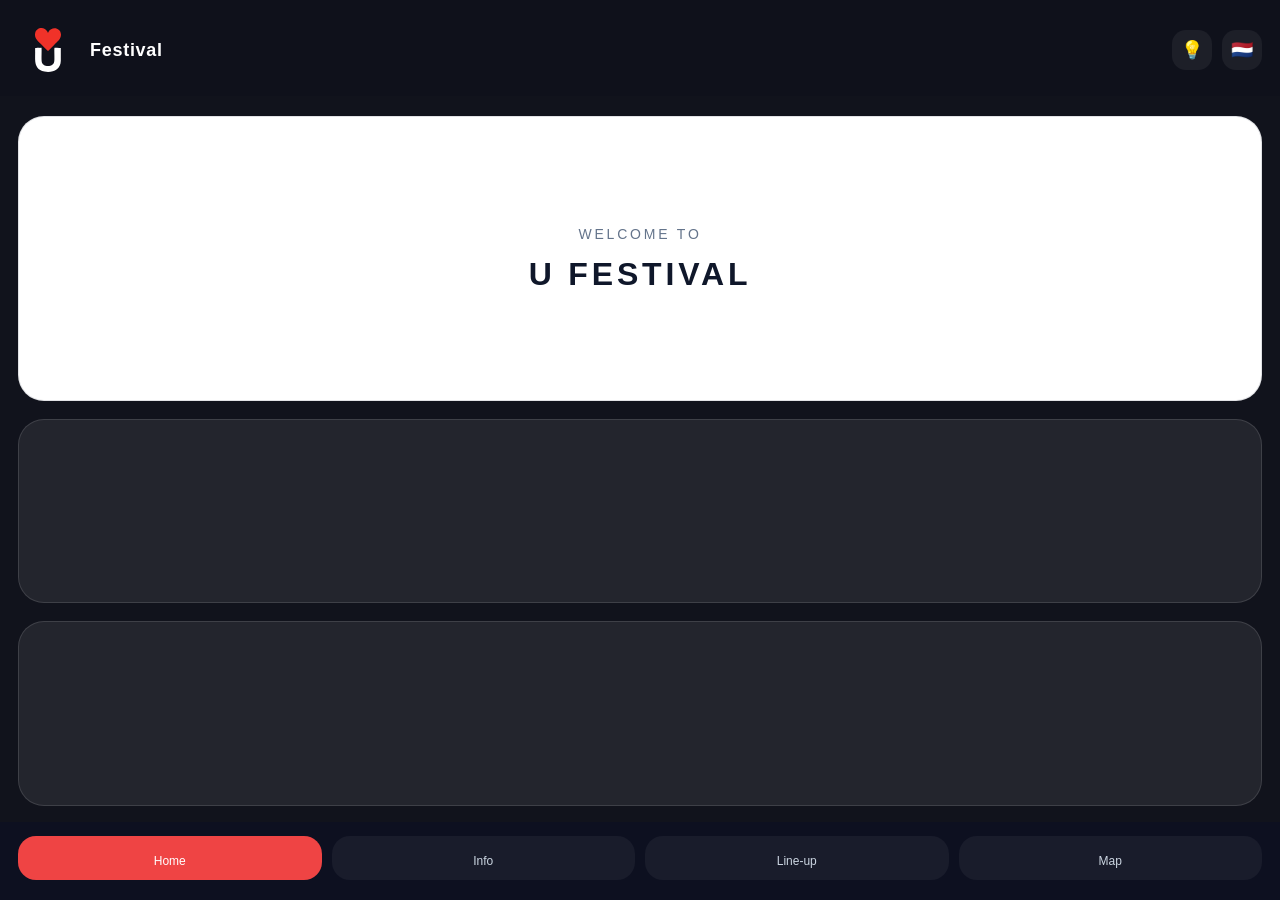
==== index.html @ f34b362a "changed names" ====
<!DOCTYPE html>
<html lang="nl">
<head>
    <meta charset="UTF-8">
    <meta name="viewport" content="width=device-width, initial-scale=1.0, viewport-fit=cover">
    <title>U Festival</title>
    <link rel="stylesheet" href="style.css">
</head>
<body>
    <div class="app-screen"> 
        <header class="app-header"> 
            <div class="header-left">
                <img class="brand-logo" src="logo_white.svg" alt="U Festival logo">
                <span class="title-text"> Festival</span>
            </div>
            <div class="header-right">
                <button class="icon-button" aria-label="Tips">💡</button>
                <button class="icon-button" aria-label="Taal">🇳🇱</button>
            </div>
        </header>

        <main class="wireframe-body">
            <section class="wireframe-card hero-card">
                <span class="hero-label">WELCOME TO</span>
                <h1>U FESTIVAL</h1>
            </section>
            <section class="wireframe-card empty-card"></section>
            <section class="wireframe-card empty-card"></section>
        </main>

        <nav class="bottom-nav" aria-label="Navigatie">
            <button class="nav-item active">
                <span class="nav-icon"></span>
                <span>Home</span>
            </button>
            <button class="nav-item">
                <span class="nav-icon"></span>
                <span>Info</span>
            </button>
            <button class="nav-item">
                <span class="nav-icon"></span>
                <span>Line-up</span>
            </button>
            <button class="nav-item">
                <span class="nav-icon"></span>
                <span>Map</span>
            </button>
        </nav>
    </div> 
</body>
</html>
---- style.css ----
* {
    box-sizing: border-box;
    margin: 0;
    padding: 0;
}

:root {
    font-family: 'Segoe UI', Arial, Helvetica, sans-serif;
    color: #fff;
    background: #0b1120;
}

html,
body {
    height: 100%;
}

body {
    min-height: 100vh;
    background: radial-gradient(circle at top, rgba(255, 255, 255, 0.08), transparent 35%), linear-gradient(180deg, #111827 0%, #0f172a 50%, #020617 100%);
}

body,
button,
a {
    font-family: inherit;
}

button,
a {
    outline: none;
    border: none;
}

a {
    text-decoration: none;
}

.app-screen {
    min-height: 100vh;
    width: 100%;
    display: flex;
    flex-direction: column;
    background: #11131c;
}

.app-header {
    display: flex;
    justify-content: space-between;
    align-items: center;
    padding: 20px 18px 16px;
    background: #0f111b;
}

.header-left {
    display: flex;
    align-items: center;
    gap: 12px;
}

.brand-logo {
    width: 60px;
    height: 60px;
    border-radius: 14px;
    padding: 8px;
    object-fit: contain;
}

.title-text {
    color: #ffffff;
    font-size: 18px;
    font-weight: 700;
    letter-spacing: 0.04em;
}

.header-right {
    display: flex;
    align-items: center;
    gap: 10px;
}

.icon-button {
    width: 40px;
    height: 40px;
    border-radius: 14px;
    background: rgba(255, 255, 255, 0.06);
    color: #f8fafc;
    display: inline-flex;
    align-items: center;
    justify-content: center;
    font-size: 18px;
    cursor: pointer;
}

.wireframe-body {
    flex: 1;
    padding: 20px 18px 16px;
    display: grid;
    gap: 18px;
}

.wireframe-card {
    border-radius: 26px;
    background: rgba(255, 255, 255, 0.08);
    border: 1px solid rgba(255, 255, 255, 0.08);
    min-height: 100px;
}

.hero-card {
    min-height: 240px;
    background: #ffffff;
    border: 1px solid rgba(15, 23, 42, 0.12);
    display: flex;
    flex-direction: column;
    justify-content: center;
    align-items: center;
    gap: 10px;
    padding: 28px 20px;
    text-align: center;
}

.hero-label {
    display: block;
    font-size: 14px;
    color: #64748b;
    letter-spacing: 0.2em;
    text-transform: uppercase;
}

.hero-card h1 {
    font-size: 32px;
    line-height: 1.05;
    letter-spacing: 0.12em;
    color: #0f172a;
    margin-top: 6px;
}

.empty-card {
    min-height: 140px;
    background: rgba(255, 255, 255, 0.08);
    border: 1px solid rgba(255, 255, 255, 0.12);
}

.bottom-nav {
    margin-top: auto;
    display: grid;
    grid-template-columns: repeat(4, minmax(0, 1fr));
    gap: 10px;
    padding: 14px 18px 20px;
    background: #0d1020;
}

.nav-item {
    display: flex;
    flex-direction: column;
    align-items: center;
    justify-content: center;
    gap: 6px;
    padding: 12px 0;
    border-radius: 18px;
    background: rgba(255, 255, 255, 0.05);
    color: #cbd5e1;
    font-size: 12px;
    cursor: pointer;
    transition: background 0.2s ease;
}

.nav-item.active {
    background: #ef4444;
    color: #ffffff;
}

.nav-icon {
    font-size: 18px;
}

@media (max-width: 420px) {
    .hero-card {
        padding: 24px 16px;
    }

    .hero-card h1 {
        font-size: 28px;
    }

    .wireframe-body {
        padding: 18px 16px 14px;
        gap: 14px;
    }

    .bottom-nav {
        padding: 12px 16px 18px;
        gap: 8px;
    }
}
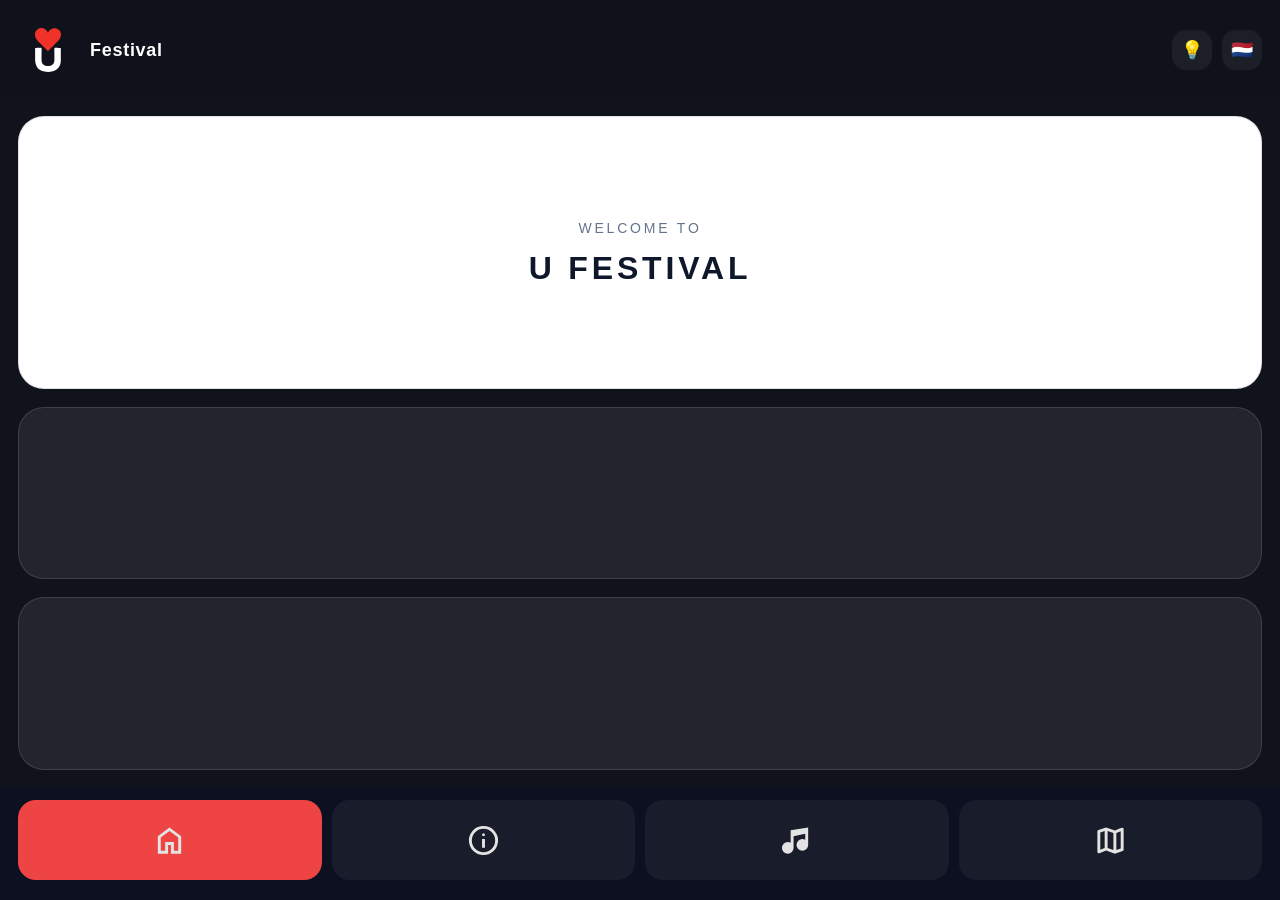
==== commit ff8dda72: "svg logo added in nav bar" ====
--- a/index.html
+++ b/index.html
@@ -1,14 +1,16 @@
 <!DOCTYPE html>
 <html lang="nl">
+
 <head>
     <meta charset="UTF-8">
     <meta name="viewport" content="width=device-width, initial-scale=1.0, viewport-fit=cover">
     <title>U Festival</title>
     <link rel="stylesheet" href="style.css">
 </head>
+
 <body>
-    <div class="app-screen"> 
-        <header class="app-header"> 
+    <div class="app-screen">
+        <header class="app-header">
             <div class="header-left">
                 <img class="brand-logo" src="logo_white.svg" alt="U Festival logo">
                 <span class="title-text"> Festival</span>
@@ -30,22 +32,19 @@
 
         <nav class="bottom-nav" aria-label="Navigatie">
             <button class="nav-item active">
-                <span class="nav-icon"></span>
-                <span>Home</span>
+                <img class="nav-logo" src="home_logo.svg" alt="Line-up">
             </button>
             <button class="nav-item">
-                <span class="nav-icon"></span>
-                <span>Info</span>
+                <img class="nav-logo" src="info_logo.svg" alt="Line-up">
             </button>
             <button class="nav-item">
-                <span class="nav-icon"></span>
-                <span>Line-up</span>
+                <img class="nav-logo" src="music_logo.svg" alt="Line-up">
             </button>
             <button class="nav-item">
-                <span class="nav-icon"></span>
-                <span>Map</span>
+                <img class="nav-logo" src="map_logo.svg" alt="Line-up">
             </button>
         </nav>
-    </div> 
+    </div>
 </body>
+
 </html>
--- a/style.css
+++ b/style.css
@@ -168,6 +168,7 @@
 .nav-item.active {
     background: #ef4444;
     color: #ffffff;
+    height: 80px;
 }
 
 .nav-icon {
@@ -192,4 +193,10 @@
         padding: 12px 16px 18px;
         gap: 8px;
     }
+}
+
+img, .nav-logo {
+    width: 35px;
+    height: 35px;
+    object-fit: contain;
 }
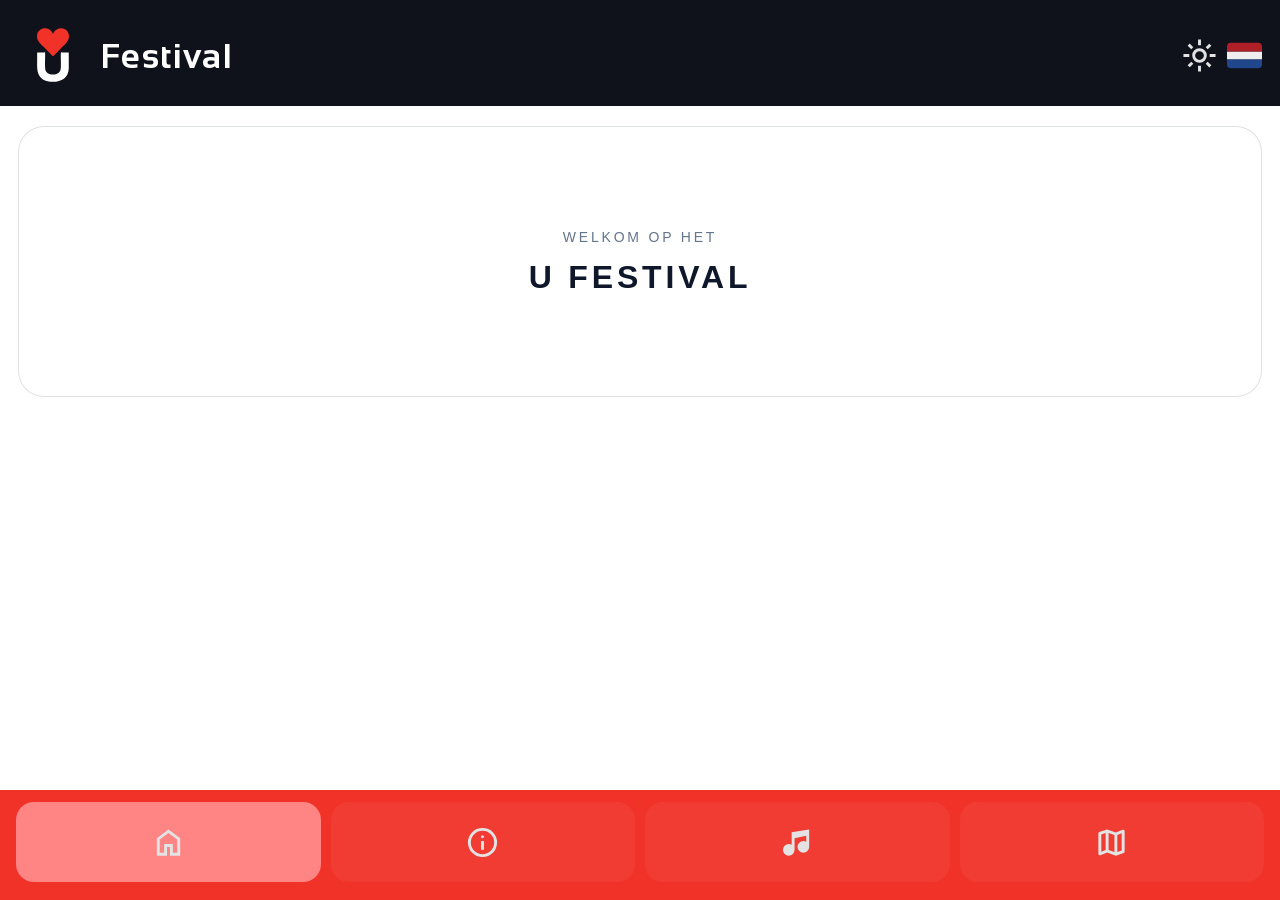
==== commit aa14b3e4: "svg logos aangepast en toegevoegd" ====
--- a/index.html
+++ b/index.html
@@ -6,24 +6,30 @@
     <meta name="viewport" content="width=device-width, initial-scale=1.0, viewport-fit=cover">
     <title>U Festival</title>
     <link rel="stylesheet" href="style.css">
+    <link rel="preconnect" href="https://fonts.googleapis.com">
+    <link rel="preconnect" href="https://fonts.gstatic.com" crossorigin>
+    <link
+        href="https://fonts.googleapis.com/css2?family=Sansation:ital,wght@0,300;0,400;0,700;1,300;1,400;1,700&display=swap"
+        rel="stylesheet">
+
 </head>
 
 <body>
     <div class="app-screen">
         <header class="app-header">
             <div class="header-left">
-                <img class="brand-logo" src="logo_white.svg" alt="U Festival logo">
-                <span class="title-text"> Festival</span>
+                <img class="brand-logo" src="svg_files/logo_white.svg" alt="U Festival logo">
+                <span class="title-text">Festival</span>
             </div>
             <div class="header-right">
-                <button class="icon-button" aria-label="Tips">💡</button>
-                <button class="icon-button" aria-label="Taal">🇳🇱</button>
+                <img class="nav-logo" src="svg_files/light_mode.svg" alt="Line-up">
+                <img class="flag-logo" src="svg_files/nederland_flag.svg" alt="taal">
             </div>
         </header>
 
         <main class="wireframe-body">
             <section class="wireframe-card hero-card">
-                <span class="hero-label">WELCOME TO</span>
+                <span class="hero-label">WELKOM OP HET</span>
                 <h1>U FESTIVAL</h1>
             </section>
             <section class="wireframe-card empty-card"></section>
@@ -32,16 +38,16 @@
 
         <nav class="bottom-nav" aria-label="Navigatie">
             <button class="nav-item active">
-                <img class="nav-logo" src="home_logo.svg" alt="Line-up">
+                <img class="nav-logo" src="svg_files/home_logo.svg" alt="Line-up">
             </button>
             <button class="nav-item">
-                <img class="nav-logo" src="info_logo.svg" alt="Line-up">
+                <img class="nav-logo" src="svg_files/info_logo.svg" alt="Line-up">
             </button>
             <button class="nav-item">
-                <img class="nav-logo" src="music_logo.svg" alt="Line-up">
+                <img class="nav-logo" src="svg_files/music_logo.svg" alt="Line-up">
             </button>
             <button class="nav-item">
-                <img class="nav-logo" src="map_logo.svg" alt="Line-up">
+                <img class="nav-logo" src="svg_files/map_logo.svg" alt="Line-up">
             </button>
         </nav>
     </div>
--- a/style.css
+++ b/style.css
@@ -41,7 +41,7 @@
     width: 100%;
     display: flex;
     flex-direction: column;
-    background: #11131c;
+    background: #ffffff;
 }
 
 .app-header {
@@ -59,16 +59,17 @@
 }
 
 .brand-logo {
-    width: 60px;
-    height: 60px;
+    width: 70px;
+    height: 70px;
     border-radius: 14px;
     padding: 8px;
     object-fit: contain;
 }
 
 .title-text {
+    font-family: "Sansation", sans-serif;
     color: #ffffff;
-    font-size: 18px;
+    font-size: 35px;
     font-weight: 700;
     letter-spacing: 0.04em;
 }
@@ -146,8 +147,8 @@
     display: grid;
     grid-template-columns: repeat(4, minmax(0, 1fr));
     gap: 10px;
-    padding: 14px 18px 20px;
-    background: #0d1020;
+    padding: 12px 16px 18px;
+    background: #f03228;
 }
 
 .nav-item {
@@ -166,7 +167,7 @@
 }
 
 .nav-item.active {
-    background: #ef4444;
+    background: #ff8484;
     color: #ffffff;
     height: 80px;
 }
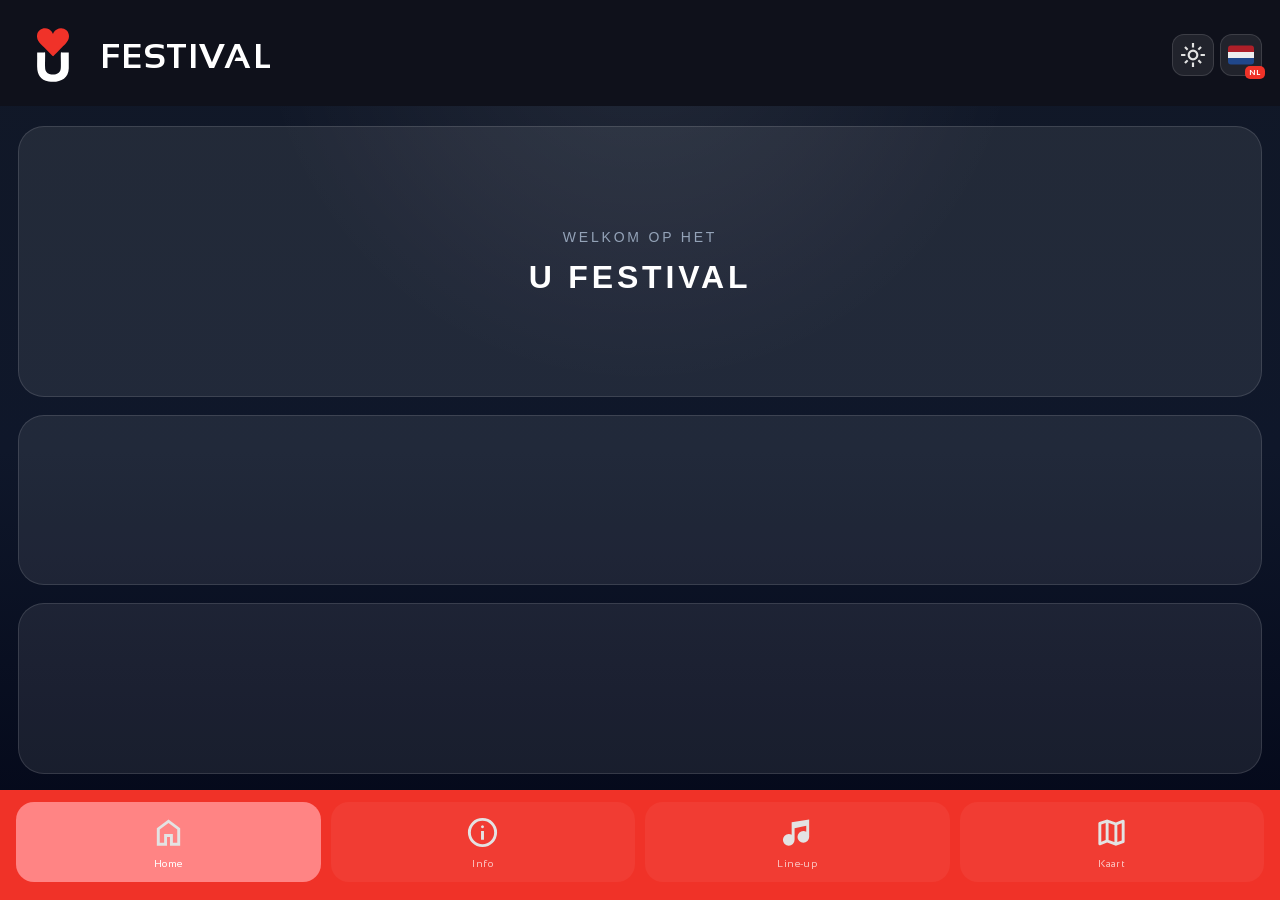
==== commit 27e73089: "cache worker en mobile layout" ====
--- a/index.html
+++ b/index.html
@@ -1,35 +1,51 @@
 <!DOCTYPE html>
-<html lang="nl">
-
+<html lang="nl" data-theme="dark" data-lang="nl">
 <head>
     <meta charset="UTF-8">
     <meta name="viewport" content="width=device-width, initial-scale=1.0, viewport-fit=cover">
     <title>U Festival</title>
     <link rel="stylesheet" href="style.css">
+    <link rel="manifest" href="manifest.json">
+    <meta name="theme-color" content="#f03228">
+    <meta name="mobile-web-app-capable" content="yes">
+    <meta name="apple-mobile-web-app-capable" content="yes">
+    <meta name="apple-mobile-web-app-status-bar-style" content="black-translucent">
+    <meta name="apple-mobile-web-app-title" content="U Festival">
+    <link rel="apple-touch-icon" href="icons/icon-192.png">
     <link rel="preconnect" href="https://fonts.googleapis.com">
     <link rel="preconnect" href="https://fonts.gstatic.com" crossorigin>
-    <link
-        href="https://fonts.googleapis.com/css2?family=Sansation:ital,wght@0,300;0,400;0,700;1,300;1,400;1,700&display=swap"
-        rel="stylesheet">
-
+    <link href="https://fonts.googleapis.com/css2?family=Sansation:ital,wght@0,300;0,400;0,700;1,300;1,400;1,700&display=swap" rel="stylesheet">
+    <!-- Prevent flash of wrong theme/lang -->
+    <script>
+        (function () {
+            var t = localStorage.getItem('ufestival-theme') || 'dark';
+            var l = localStorage.getItem('ufestival-lang') || 'nl';
+            document.documentElement.dataset.theme = t;
+            document.documentElement.dataset.lang = l;
+            document.documentElement.lang = l === 'nl' ? 'nl' : 'en';
+        })();
+    </script>
 </head>
-
 <body>
     <div class="app-screen">
         <header class="app-header">
             <div class="header-left">
                 <img class="brand-logo" src="svg_files/logo_white.svg" alt="U Festival logo">
-                <span class="title-text">Festival</span>
+                <span class="title-text">FESTIVAL</span>
             </div>
             <div class="header-right">
-                <img class="nav-logo" src="svg_files/light_mode.svg" alt="Line-up">
-                <img class="flag-logo" src="svg_files/nederland_flag.svg" alt="taal">
+                <button class="icon-btn theme-btn" id="theme-toggle" aria-label="Schakel lichte modus">
+                    <img src="svg_files/light_mode.svg" alt="Toggle theme">
+                </button>
+                <button class="icon-btn lang-btn" id="lang-toggle" data-label="NL" aria-label="Switch to English">
+                    <img class="flag-logo" id="flag-icon" src="svg_files/nederland_flag.svg" alt="NL">
+                </button>
             </div>
         </header>
 
         <main class="wireframe-body">
             <section class="wireframe-card hero-card">
-                <span class="hero-label">WELKOM OP HET</span>
+                <span class="hero-label" data-i18n="home.welcome">WELKOM OP HET</span>
                 <h1>U FESTIVAL</h1>
             </section>
             <section class="wireframe-card empty-card"></section>
@@ -37,20 +53,24 @@
         </main>
 
         <nav class="bottom-nav" aria-label="Navigatie">
-            <button class="nav-item active">
-                <img class="nav-logo" src="svg_files/home_logo.svg" alt="Line-up">
-            </button>
-            <button class="nav-item">
-                <img class="nav-logo" src="svg_files/info_logo.svg" alt="Line-up">
-            </button>
-            <button class="nav-item">
+            <a href="index.html" class="nav-item active">
+                <img class="nav-logo" src="svg_files/home_logo.svg" alt="Home">
+                <span class="nav-label" data-i18n="nav.home">Home</span>
+            </a>
+            <a href="info.html" class="nav-item">
+                <img class="nav-logo" src="svg_files/info_logo.svg" alt="Info">
+                <span class="nav-label" data-i18n="nav.info">Info</span>
+            </a>
+            <a href="schedule.html" class="nav-item">
                 <img class="nav-logo" src="svg_files/music_logo.svg" alt="Line-up">
-            </button>
-            <button class="nav-item">
-                <img class="nav-logo" src="svg_files/map_logo.svg" alt="Line-up">
-            </button>
+                <span class="nav-label" data-i18n="nav.lineup">Line-up</span>
+            </a>
+            <a href="map.html" class="nav-item">
+                <img class="nav-logo" src="svg_files/map_logo.svg" alt="Kaart">
+                <span class="nav-label" data-i18n="nav.map">Kaart</span>
+            </a>
         </nav>
     </div>
+    <script src="app.js"></script>
 </body>
-
 </html>
--- a/style.css
+++ b/style.css
@@ -4,10 +4,56 @@
     padding: 0;
 }
 
+/* ── Theme tokens ─────────────────────────────────────── */
 :root {
     font-family: 'Segoe UI', Arial, Helvetica, sans-serif;
-    color: #fff;
-    background: #0b1120;
+
+    /* Dark (default) */
+    --body-bg: radial-gradient(circle at top, rgba(255,255,255,0.08), transparent 35%),
+               linear-gradient(180deg, #111827 0%, #0f172a 50%, #020617 100%);
+    --header-bg:        #0f111b;
+    --title-color:      #ffffff;
+    --card-bg:          rgba(255, 255, 255, 0.06);
+    --card-border:      rgba(255, 255, 255, 0.10);
+    --hero-bg:          rgba(255, 255, 255, 0.08);
+    --hero-border:      rgba(255, 255, 255, 0.12);
+    --hero-title:       #ffffff;
+    --hero-label:       #94a3b8;
+    --text-primary:     #f1f5f9;
+    --text-secondary:   #cbd5e1;
+    --text-muted:       #64748b;
+    --text-subtle:      #94a3b8;
+    --divider:          rgba(255, 255, 255, 0.08);
+    --artist-bg:        rgba(255, 255, 255, 0.05);
+    --artist-border:    rgba(255, 255, 255, 0.07);
+    --day-btn-bg:       rgba(255, 255, 255, 0.06);
+    --day-btn-border:   rgba(255, 255, 255, 0.08);
+    --day-btn-color:    #94a3b8;
+    --icon-filter:      invert(1);
+}
+
+html[data-theme="light"] {
+    --body-bg: radial-gradient(circle at top, rgba(240,50,40,0.06), transparent 40%),
+               linear-gradient(180deg, #f8fafc 0%, #f1f5f9 60%, #e2e8f0 100%);
+    --header-bg:        #0f111b;
+    --title-color:      #ffffff;
+    --card-bg:          #ffffff;
+    --card-border:      rgba(15, 23, 42, 0.10);
+    --hero-bg:          #ffffff;
+    --hero-border:      rgba(15, 23, 42, 0.12);
+    --hero-title:       #0f172a;
+    --hero-label:       #64748b;
+    --text-primary:     #0f172a;
+    --text-secondary:   #334155;
+    --text-muted:       #64748b;
+    --text-subtle:      #94a3b8;
+    --divider:          rgba(15, 23, 42, 0.08);
+    --artist-bg:        #f8fafc;
+    --artist-border:    rgba(15, 23, 42, 0.08);
+    --day-btn-bg:       #f1f5f9;
+    --day-btn-border:   rgba(15, 23, 42, 0.10);
+    --day-btn-color:    #475569;
+    --icon-filter:      invert(1);
 }
 
 html,
@@ -17,7 +63,11 @@
 
 body {
     min-height: 100vh;
-    background: radial-gradient(circle at top, rgba(255, 255, 255, 0.08), transparent 35%), linear-gradient(180deg, #111827 0%, #0f172a 50%, #020617 100%);
+    background: var(--body-bg);
+    color: var(--text-primary);
+    transition: background 0.35s ease, color 0.25s ease;
+    opacity: 1;
+    transition: opacity 0.22s ease, background 0.35s ease, color 0.25s ease;
 }
 
 body,
@@ -36,12 +86,13 @@
     text-decoration: none;
 }
 
+/* ── App shell ────────────────────────────────────────── */
 .app-screen {
     min-height: 100vh;
     width: 100%;
     display: flex;
     flex-direction: column;
-    background: #ffffff;
+    background: transparent;
 }
 
 .app-header {
@@ -49,7 +100,8 @@
     justify-content: space-between;
     align-items: center;
     padding: 20px 18px 16px;
-    background: #0f111b;
+    background: var(--header-bg);
+    transition: background 0.35s ease;
 }
 
 .header-left {
@@ -68,7 +120,7 @@
 
 .title-text {
     font-family: "Sansation", sans-serif;
-    color: #ffffff;
+    color: var(--title-color);
     font-size: 35px;
     font-weight: 700;
     letter-spacing: 0.04em;
@@ -77,22 +129,58 @@
 .header-right {
     display: flex;
     align-items: center;
-    gap: 10px;
-}
-
-.icon-button {
-    width: 40px;
-    height: 40px;
-    border-radius: 14px;
-    background: rgba(255, 255, 255, 0.06);
-    color: #f8fafc;
-    display: inline-flex;
+    gap: 6px;
+}
+
+/* ── Header icon buttons ──────────────────────────────── */
+.icon-btn {
+    width: 42px;
+    height: 42px;
+    border-radius: 12px;
+    background: rgba(255, 255, 255, 0.08);
+    border: 1px solid rgba(255, 255, 255, 0.12);
+    display: flex;
     align-items: center;
     justify-content: center;
-    font-size: 18px;
     cursor: pointer;
-}
-
+    transition: background 0.18s ease, transform 0.15s ease;
+    position: relative;
+    padding: 0;
+}
+
+.icon-btn:hover {
+    background: rgba(255, 255, 255, 0.14);
+    transform: scale(1.06);
+}
+
+.icon-btn:active {
+    transform: scale(0.96);
+}
+
+/* Lang badge overlay */
+.icon-btn.lang-btn::after {
+    content: attr(data-label);
+    position: absolute;
+    bottom: -4px;
+    right: -4px;
+    font-family: "Sansation", sans-serif;
+    font-size: 8px;
+    font-weight: 700;
+    background: #f03228;
+    color: #fff;
+    border-radius: 5px;
+    padding: 1px 4px;
+    line-height: 1.4;
+    pointer-events: none;
+}
+
+/* Theme-active ring */
+.icon-btn.theme-btn.is-light {
+    background: rgba(255, 255, 255, 0.22);
+    box-shadow: 0 0 0 2px rgba(255, 255, 255, 0.4);
+}
+
+/* ── Main content ─────────────────────────────────────── */
 .wireframe-body {
     flex: 1;
     padding: 20px 18px 16px;
@@ -102,15 +190,16 @@
 
 .wireframe-card {
     border-radius: 26px;
-    background: rgba(255, 255, 255, 0.08);
-    border: 1px solid rgba(255, 255, 255, 0.08);
+    background: var(--card-bg);
+    border: 1px solid var(--card-border);
     min-height: 100px;
+    transition: background 0.35s ease, border-color 0.35s ease;
 }
 
 .hero-card {
     min-height: 240px;
-    background: #ffffff;
-    border: 1px solid rgba(15, 23, 42, 0.12);
+    background: var(--hero-bg);
+    border: 1px solid var(--hero-border);
     display: flex;
     flex-direction: column;
     justify-content: center;
@@ -123,7 +212,7 @@
 .hero-label {
     display: block;
     font-size: 14px;
-    color: #64748b;
+    color: var(--hero-label);
     letter-spacing: 0.2em;
     text-transform: uppercase;
 }
@@ -132,16 +221,17 @@
     font-size: 32px;
     line-height: 1.05;
     letter-spacing: 0.12em;
-    color: #0f172a;
+    color: var(--hero-title);
     margin-top: 6px;
 }
 
 .empty-card {
     min-height: 140px;
-    background: rgba(255, 255, 255, 0.08);
-    border: 1px solid rgba(255, 255, 255, 0.12);
-}
-
+    background: var(--hero-bg);
+    border: 1px solid var(--hero-border);
+}
+
+/* ── Bottom nav ───────────────────────────────────────── */
 .bottom-nav {
     margin-top: auto;
     display: grid;
@@ -149,6 +239,10 @@
     gap: 10px;
     padding: 12px 16px 18px;
     background: #f03228;
+}
+
+.bottom-nav a.nav-item {
+    text-decoration: none;
 }
 
 .nav-item {
@@ -172,32 +266,327 @@
     height: 80px;
 }
 
-.nav-icon {
-    font-size: 18px;
-}
-
-@media (max-width: 420px) {
-    .hero-card {
-        padding: 24px 16px;
-    }
-
-    .hero-card h1 {
-        font-size: 28px;
-    }
-
-    .wireframe-body {
-        padding: 18px 16px 14px;
-        gap: 14px;
-    }
-
-    .bottom-nav {
-        padding: 12px 16px 18px;
-        gap: 8px;
-    }
-}
-
+.nav-label {
+    font-family: "Sansation", sans-serif;
+    font-size: 10px;
+    color: rgba(255, 255, 255, 0.7);
+    letter-spacing: 0.04em;
+    margin-top: 2px;
+}
+
+.nav-item.active .nav-label {
+    color: #ffffff;
+}
+
+/* ── Page transitions ─────────────────────────────────── */
+body.page-enter       { opacity: 0; }
+body.page-enter-active{ opacity: 1; }
+body.page-exit        { opacity: 0; }
+
+/* ── Scrollable body ──────────────────────────────────── */
+.scrollable-body {
+    overflow-y: auto;
+    -webkit-overflow-scrolling: touch;
+}
+
+/* ── Content card ─────────────────────────────────────── */
+.content-card {
+    min-height: unset;
+    padding: 28px 22px 32px;
+    display: flex;
+    flex-direction: column;
+    gap: 0;
+    background: var(--card-bg);
+    border: 1px solid var(--card-border);
+}
+
+.section-label {
+    display: block;
+    font-size: 12px;
+    color: var(--text-subtle);
+    letter-spacing: 0.22em;
+    text-transform: uppercase;
+    margin-bottom: 4px;
+}
+
+.section-title {
+    font-family: "Sansation", sans-serif;
+    font-size: 28px;
+    font-weight: 700;
+    color: var(--text-primary);
+    letter-spacing: 0.08em;
+    margin-bottom: 20px;
+    line-height: 1.1;
+}
+
+.content-card p {
+    font-size: 14px;
+    line-height: 1.7;
+    color: var(--text-secondary);
+    margin-bottom: 16px;
+}
+
+/* ── Info blocks ──────────────────────────────────────── */
+.info-block {
+    display: flex;
+    flex-direction: column;
+    gap: 3px;
+    padding: 14px 0;
+    border-top: 1px solid var(--divider);
+    transition: border-color 0.35s ease;
+}
+
+.info-block:last-child {
+    border-bottom: 1px solid var(--divider);
+}
+
+.info-block-label {
+    font-size: 10px;
+    letter-spacing: 0.2em;
+    color: var(--text-muted);
+    text-transform: uppercase;
+}
+
+.info-block-value {
+    font-family: "Sansation", sans-serif;
+    font-size: 16px;
+    font-weight: 700;
+    color: var(--text-primary);
+}
+
+/* ── Day toggle ───────────────────────────────────────── */
+.day-toggle {
+    display: flex;
+    gap: 8px;
+    margin-bottom: 20px;
+}
+
+.day-btn {
+    flex: 1;
+    padding: 10px 0;
+    border-radius: 12px;
+    font-family: "Sansation", sans-serif;
+    font-size: 13px;
+    font-weight: 700;
+    letter-spacing: 0.05em;
+    background: var(--day-btn-bg);
+    color: var(--day-btn-color);
+    cursor: pointer;
+    border: 1px solid var(--day-btn-border);
+    transition: background 0.18s ease, color 0.18s ease, border-color 0.18s ease;
+}
+
+.day-btn.active {
+    background: #f03228;
+    color: #ffffff;
+    border-color: transparent;
+}
+
+/* ── Schedule rows ────────────────────────────────────── */
+.schedule-period-label {
+    display: block;
+    font-size: 10px;
+    letter-spacing: 0.2em;
+    color: var(--text-muted);
+    text-transform: uppercase;
+    margin: 14px 0 8px;
+}
+
+.artist-card {
+    display: flex;
+    align-items: center;
+    gap: 14px;
+    padding: 14px 16px;
+    border-radius: 14px;
+    background: var(--artist-bg);
+    border: 1px solid var(--artist-border);
+    margin-bottom: 8px;
+    transition: background 0.35s ease, border-color 0.35s ease;
+}
+
+.artist-card.featured {
+    background: rgba(240, 50, 40, 0.12);
+    border-color: rgba(240, 50, 40, 0.3);
+}
+
+.artist-time {
+    font-size: 12px;
+    color: var(--text-muted);
+    min-width: 38px;
+    font-variant-numeric: tabular-nums;
+}
+
+.artist-name {
+    font-family: "Sansation", sans-serif;
+    font-size: 15px;
+    font-weight: 700;
+    color: var(--text-primary);
+    letter-spacing: 0.06em;
+}
+
+.artist-card.featured .artist-name {
+    color: #fca5a5;
+}
+
+.day-schedule.hidden {
+    display: none;
+}
+
+/* ── Map page ─────────────────────────────────────────── */
+.map-body {
+    display: flex;
+    flex-direction: column;
+    gap: 14px;
+}
+
+.map-card {
+    flex: 1;
+    min-height: 360px;
+    padding: 0;
+    overflow: hidden;
+    background: var(--card-bg);
+    border: 1px solid var(--card-border);
+}
+
+.festival-map-svg {
+    width: 100%;
+    height: 100%;
+    display: block;
+}
+
+.legend-card {
+    min-height: unset;
+    padding: 14px 18px;
+    display: flex;
+    gap: 20px;
+    align-items: center;
+    background: var(--card-bg);
+    border: 1px solid var(--card-border);
+}
+
+.legend-item {
+    display: flex;
+    align-items: center;
+    gap: 8px;
+}
+
+.legend-dot {
+    width: 10px;
+    height: 10px;
+    border-radius: 50%;
+    flex-shrink: 0;
+}
+
+.dot-red  { background: #f03228; }
+.dot-gray { background: #c8c8c8; }
+
+.legend-text {
+    font-size: 12px;
+    color: var(--text-subtle);
+    transition: color 0.35s ease;
+}
+
+/* ── Images & icons ───────────────────────────────────── */
 img, .nav-logo {
     width: 35px;
     height: 35px;
     object-fit: contain;
-}+}
+
+.icon-btn img {
+    width: 26px;
+    height: 26px;
+}
+
+.flag-logo {
+    width: 26px;
+    height: 26px;
+    border-radius: 3px;
+    object-fit: cover;
+}
+
+/* ── Responsive ───────────────────────────────────────── */
+@media (max-width: 420px) {
+    .hero-card       { padding: 24px 16px; }
+    .hero-card h1    { font-size: 28px; }
+    .wireframe-body  { padding: 18px 16px 14px; gap: 14px; }
+    .bottom-nav      { padding: 12px 16px 18px; gap: 8px; }
+}
+
+/* ── PWA install / update banner ─────────────────────── */
+#pwa-banner {
+    position: fixed;
+    bottom: -80px;
+    left: 50%;
+    transform: translateX(-50%);
+    width: calc(100% - 32px);
+    max-width: 420px;
+    background: #1e293b;
+    border: 1px solid rgba(255, 255, 255, 0.12);
+    border-radius: 18px;
+    padding: 14px 16px;
+    display: flex;
+    align-items: center;
+    justify-content: space-between;
+    gap: 12px;
+    box-shadow: 0 8px 32px rgba(0, 0, 0, 0.4);
+    z-index: 9999;
+    transition: bottom 0.3s cubic-bezier(0.34, 1.56, 0.64, 1);
+}
+
+html[data-theme="light"] #pwa-banner {
+    background: #ffffff;
+    border-color: rgba(15, 23, 42, 0.12);
+    box-shadow: 0 8px 32px rgba(0, 0, 0, 0.15);
+}
+
+#pwa-banner.pwa-banner-show {
+    bottom: 100px; /* sits above bottom-nav */
+}
+
+.pwa-banner-msg {
+    font-family: "Sansation", sans-serif;
+    font-size: 13px;
+    font-weight: 700;
+    color: var(--text-primary);
+    flex: 1;
+}
+
+.pwa-banner-actions {
+    display: flex;
+    align-items: center;
+    gap: 8px;
+    flex-shrink: 0;
+}
+
+.pwa-banner-btn {
+    padding: 8px 14px;
+    border-radius: 10px;
+    background: #f03228;
+    color: #ffffff;
+    font-family: "Sansation", sans-serif;
+    font-size: 12px;
+    font-weight: 700;
+    cursor: pointer;
+    border: none;
+    transition: background 0.15s ease;
+}
+
+.pwa-banner-btn:hover { background: #d92b23; }
+
+.pwa-banner-close {
+    width: 28px;
+    height: 28px;
+    border-radius: 8px;
+    background: rgba(255, 255, 255, 0.06);
+    color: var(--text-muted);
+    font-size: 11px;
+    cursor: pointer;
+    border: none;
+    display: flex;
+    align-items: center;
+    justify-content: center;
+    transition: background 0.15s ease;
+}
+
+.pwa-banner-close:hover { background: rgba(255, 255, 255, 0.12); }
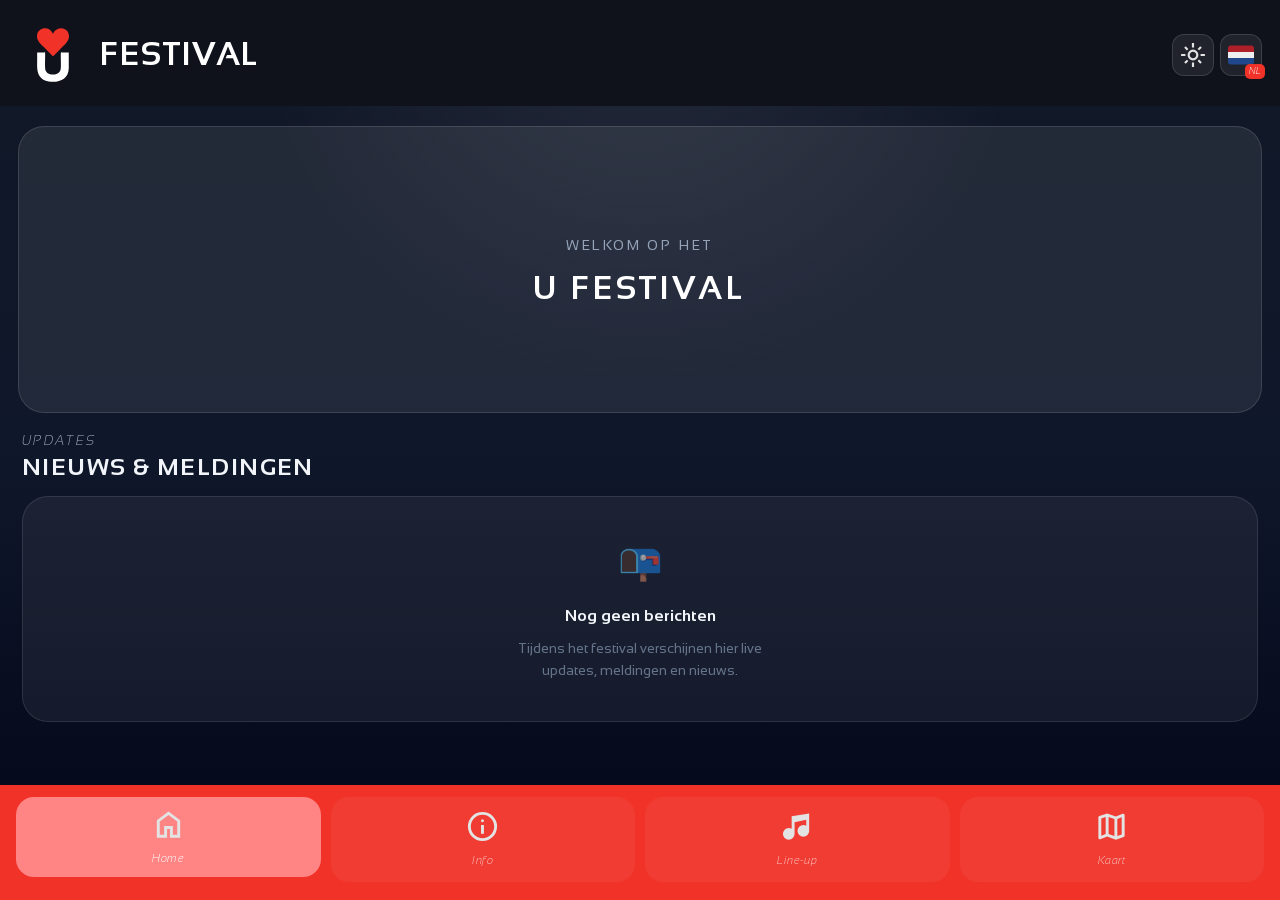
==== commit e57065f3: "homepage news/updates section added" ====
--- a/index.html
+++ b/index.html
@@ -43,13 +43,23 @@
             </div>
         </header>
 
-        <main class="wireframe-body">
+        <main class="wireframe-body scrollable-body">
             <section class="wireframe-card hero-card">
                 <span class="hero-label" data-i18n="home.welcome">WELKOM OP HET</span>
                 <h1>U FESTIVAL</h1>
             </section>
-            <section class="wireframe-card empty-card"></section>
-            <section class="wireframe-card empty-card"></section>
+
+            <div class="news-section">
+                <span class="section-label">UPDATES</span>
+                <h2 class="section-title" data-i18n="home.news.title">NIEUWS & MELDINGEN</h2>
+
+                <div class="news-empty-state">
+                    <div class="news-empty-icon">📭</div>
+                    <p class="news-empty-title" data-i18n="home.news.empty.title">Nog geen berichten</p>
+                    <p class="news-empty-sub" data-i18n="home.news.empty.sub">Tijdens het festival verschijnen hier live updates, meldingen en nieuws.</p>
+                </div>
+
+            </div>
         </main>
 
         <nav class="bottom-nav" aria-label="Navigatie">
--- a/style.css
+++ b/style.css
@@ -6,54 +6,54 @@
 
 /* ── Theme tokens ─────────────────────────────────────── */
 :root {
-    font-family: 'Segoe UI', Arial, Helvetica, sans-serif;
+    font-family: 'Sansation', sans-serif;
 
     /* Dark (default) */
-    --body-bg: radial-gradient(circle at top, rgba(255,255,255,0.08), transparent 35%),
-               linear-gradient(180deg, #111827 0%, #0f172a 50%, #020617 100%);
-    --header-bg:        #0f111b;
-    --title-color:      #ffffff;
-    --card-bg:          rgba(255, 255, 255, 0.06);
-    --card-border:      rgba(255, 255, 255, 0.10);
-    --hero-bg:          rgba(255, 255, 255, 0.08);
-    --hero-border:      rgba(255, 255, 255, 0.12);
-    --hero-title:       #ffffff;
-    --hero-label:       #94a3b8;
-    --text-primary:     #f1f5f9;
-    --text-secondary:   #cbd5e1;
-    --text-muted:       #64748b;
-    --text-subtle:      #94a3b8;
-    --divider:          rgba(255, 255, 255, 0.08);
-    --artist-bg:        rgba(255, 255, 255, 0.05);
-    --artist-border:    rgba(255, 255, 255, 0.07);
-    --day-btn-bg:       rgba(255, 255, 255, 0.06);
-    --day-btn-border:   rgba(255, 255, 255, 0.08);
-    --day-btn-color:    #94a3b8;
-    --icon-filter:      invert(1);
+    --body-bg: radial-gradient(circle at top, rgba(255, 255, 255, 0.08), transparent 35%),
+        linear-gradient(180deg, #111827 0%, #0f172a 50%, #020617 100%);
+    --header-bg: #0f111b;
+    --title-color: #ffffff;
+    --card-bg: rgba(255, 255, 255, 0.06);
+    --card-border: rgba(255, 255, 255, 0.10);
+    --hero-bg: rgba(255, 255, 255, 0.08);
+    --hero-border: rgba(255, 255, 255, 0.12);
+    --hero-title: #ffffff;
+    --hero-label: #94a3b8;
+    --text-primary: #f1f5f9;
+    --text-secondary: #cbd5e1;
+    --text-muted: #64748b;
+    --text-subtle: #94a3b8;
+    --divider: rgba(255, 255, 255, 0.08);
+    --artist-bg: rgba(255, 255, 255, 0.05);
+    --artist-border: rgba(255, 255, 255, 0.07);
+    --day-btn-bg: rgba(255, 255, 255, 0.06);
+    --day-btn-border: rgba(255, 255, 255, 0.08);
+    --day-btn-color: #94a3b8;
+    --icon-filter: invert(1);
 }
 
 html[data-theme="light"] {
-    --body-bg: radial-gradient(circle at top, rgba(240,50,40,0.06), transparent 40%),
-               linear-gradient(180deg, #f8fafc 0%, #f1f5f9 60%, #e2e8f0 100%);
-    --header-bg:        #0f111b;
-    --title-color:      #ffffff;
-    --card-bg:          #ffffff;
-    --card-border:      rgba(15, 23, 42, 0.10);
-    --hero-bg:          #ffffff;
-    --hero-border:      rgba(15, 23, 42, 0.12);
-    --hero-title:       #0f172a;
-    --hero-label:       #64748b;
-    --text-primary:     #0f172a;
-    --text-secondary:   #334155;
-    --text-muted:       #64748b;
-    --text-subtle:      #94a3b8;
-    --divider:          rgba(15, 23, 42, 0.08);
-    --artist-bg:        #f8fafc;
-    --artist-border:    rgba(15, 23, 42, 0.08);
-    --day-btn-bg:       #f1f5f9;
-    --day-btn-border:   rgba(15, 23, 42, 0.10);
-    --day-btn-color:    #475569;
-    --icon-filter:      invert(1);
+    --body-bg: radial-gradient(circle at top, rgba(240, 50, 40, 0.06), transparent 40%),
+        linear-gradient(180deg, #f8fafc 0%, #f1f5f9 60%, #e2e8f0 100%);
+    --header-bg: #0f111b;
+    --title-color: #ffffff;
+    --card-bg: #ffffff;
+    --card-border: rgba(15, 23, 42, 0.10);
+    --hero-bg: #ffffff;
+    --hero-border: rgba(15, 23, 42, 0.12);
+    --hero-title: #0f172a;
+    --hero-label: #64748b;
+    --text-primary: #0f172a;
+    --text-secondary: #334155;
+    --text-muted: #64748b;
+    --text-subtle: #94a3b8;
+    --divider: rgba(15, 23, 42, 0.08);
+    --artist-bg: #f8fafc;
+    --artist-border: rgba(15, 23, 42, 0.08);
+    --day-btn-bg: #f1f5f9;
+    --day-btn-border: rgba(15, 23, 42, 0.10);
+    --day-btn-color: #475569;
+    --icon-filter: invert(1);
 }
 
 html,
@@ -65,6 +65,10 @@
     min-height: 100vh;
     background: var(--body-bg);
     color: var(--text-primary);
+    font-family: 'Sansation', sans-serif;
+    font-weight: 400;
+    font-size: 15px;
+    line-height: 1.6;
     transition: background 0.35s ease, color 0.25s ease;
     opacity: 1;
     transition: opacity 0.22s ease, background 0.35s ease, color 0.25s ease;
@@ -88,11 +92,12 @@
 
 /* ── App shell ────────────────────────────────────────── */
 .app-screen {
-    min-height: 100vh;
+    height: 100vh;
     width: 100%;
     display: flex;
     flex-direction: column;
     background: transparent;
+    overflow: hidden;
 }
 
 .app-header {
@@ -119,11 +124,11 @@
 }
 
 .title-text {
-    font-family: "Sansation", sans-serif;
+    font-family: 'Sansation', sans-serif;
     color: var(--title-color);
-    font-size: 35px;
+    font-size: 32px;
     font-weight: 700;
-    letter-spacing: 0.04em;
+    letter-spacing: 0.06em;
 }
 
 .header-right {
@@ -163,9 +168,10 @@
     position: absolute;
     bottom: -4px;
     right: -4px;
-    font-family: "Sansation", sans-serif;
-    font-size: 8px;
-    font-weight: 700;
+    font-family: 'Sansation', sans-serif;
+    font-size: 9px;
+    font-weight: 300;
+    font-style: italic;
     background: #f03228;
     color: #fff;
     border-radius: 5px;
@@ -267,8 +273,10 @@
 }
 
 .nav-label {
-    font-family: "Sansation", sans-serif;
-    font-size: 10px;
+    font-family: 'Sansation', sans-serif;
+    font-size: 11px;
+    font-weight: 300;
+    font-style: italic;
     color: rgba(255, 255, 255, 0.7);
     letter-spacing: 0.04em;
     margin-top: 2px;
@@ -279,9 +287,17 @@
 }
 
 /* ── Page transitions ─────────────────────────────────── */
-body.page-enter       { opacity: 0; }
-body.page-enter-active{ opacity: 1; }
-body.page-exit        { opacity: 0; }
+body.page-enter {
+    opacity: 0;
+}
+
+body.page-enter-active {
+    opacity: 1;
+}
+
+body.page-exit {
+    opacity: 0;
+}
 
 /* ── Scrollable body ──────────────────────────────────── */
 .scrollable-body {
@@ -302,26 +318,31 @@
 
 .section-label {
     display: block;
-    font-size: 12px;
+    font-family: 'Sansation', sans-serif;
+    font-size: 13px;
+    font-weight: 300;
+    font-style: italic;
     color: var(--text-subtle);
-    letter-spacing: 0.22em;
+    letter-spacing: 0.18em;
     text-transform: uppercase;
     margin-bottom: 4px;
 }
 
 .section-title {
-    font-family: "Sansation", sans-serif;
-    font-size: 28px;
+    font-family: 'Sansation', sans-serif;
+    font-size: 30px;
     font-weight: 700;
     color: var(--text-primary);
-    letter-spacing: 0.08em;
+    letter-spacing: 0.06em;
     margin-bottom: 20px;
     line-height: 1.1;
 }
 
 .content-card p {
-    font-size: 14px;
-    line-height: 1.7;
+    font-family: 'Sansation', sans-serif;
+    font-size: 15px;
+    font-weight: 400;
+    line-height: 1.75;
     color: var(--text-secondary);
     margin-bottom: 16px;
 }
@@ -341,15 +362,18 @@
 }
 
 .info-block-label {
-    font-size: 10px;
-    letter-spacing: 0.2em;
+    font-family: 'Sansation', sans-serif;
+    font-size: 11px;
+    font-weight: 300;
+    font-style: italic;
+    letter-spacing: 0.18em;
     color: var(--text-muted);
     text-transform: uppercase;
 }
 
 .info-block-value {
-    font-family: "Sansation", sans-serif;
-    font-size: 16px;
+    font-family: 'Sansation', sans-serif;
+    font-size: 17px;
     font-weight: 700;
     color: var(--text-primary);
 }
@@ -363,11 +387,12 @@
 
 .day-btn {
     flex: 1;
-    padding: 10px 0;
+    padding: 11px 0;
     border-radius: 12px;
-    font-family: "Sansation", sans-serif;
-    font-size: 13px;
-    font-weight: 700;
+    font-family: 'Sansation', sans-serif;
+    font-size: 14px;
+    font-weight: 300;
+    font-style: italic;
     letter-spacing: 0.05em;
     background: var(--day-btn-bg);
     color: var(--day-btn-color);
@@ -477,8 +502,13 @@
     flex-shrink: 0;
 }
 
-.dot-red  { background: #f03228; }
-.dot-gray { background: #c8c8c8; }
+.dot-red {
+    background: #f03228;
+}
+
+.dot-gray {
+    background: #c8c8c8;
+}
 
 .legend-text {
     font-size: 12px;
@@ -487,7 +517,8 @@
 }
 
 /* ── Images & icons ───────────────────────────────────── */
-img, .nav-logo {
+img,
+.nav-logo {
     width: 35px;
     height: 35px;
     object-fit: contain;
@@ -507,10 +538,23 @@
 
 /* ── Responsive ───────────────────────────────────────── */
 @media (max-width: 420px) {
-    .hero-card       { padding: 24px 16px; }
-    .hero-card h1    { font-size: 28px; }
-    .wireframe-body  { padding: 18px 16px 14px; gap: 14px; }
-    .bottom-nav      { padding: 12px 16px 18px; gap: 8px; }
+    .hero-card {
+        padding: 24px 16px;
+    }
+
+    .hero-card h1 {
+        font-size: 28px;
+    }
+
+    .wireframe-body {
+        padding: 18px 16px 14px;
+        gap: 14px;
+    }
+
+    .bottom-nav {
+        padding: 12px 16px 18px;
+        gap: 8px;
+    }
 }
 
 /* ── PWA install / update banner ─────────────────────── */
@@ -541,13 +585,15 @@
 }
 
 #pwa-banner.pwa-banner-show {
-    bottom: 100px; /* sits above bottom-nav */
+    bottom: 100px;
+    /* sits above bottom-nav */
 }
 
 .pwa-banner-msg {
-    font-family: "Sansation", sans-serif;
-    font-size: 13px;
-    font-weight: 700;
+    font-family: 'Sansation', sans-serif;
+    font-size: 14px;
+    font-weight: 300;
+    font-style: italic;
     color: var(--text-primary);
     flex: 1;
 }
@@ -564,15 +610,18 @@
     border-radius: 10px;
     background: #f03228;
     color: #ffffff;
-    font-family: "Sansation", sans-serif;
-    font-size: 12px;
-    font-weight: 700;
+    font-family: 'Sansation', sans-serif;
+    font-size: 13px;
+    font-weight: 300;
+    font-style: italic;
     cursor: pointer;
     border: none;
     transition: background 0.15s ease;
 }
 
-.pwa-banner-btn:hover { background: #d92b23; }
+.pwa-banner-btn:hover {
+    background: #d92b23;
+}
 
 .pwa-banner-close {
     width: 28px;
@@ -589,4 +638,455 @@
     transition: background 0.15s ease;
 }
 
-.pwa-banner-close:hover { background: rgba(255, 255, 255, 0.12); }+.pwa-banner-close:hover {
+    background: rgba(255, 255, 255, 0.12);
+}
+
+
+
+/* ── Timeline variabelen ── */
+:root {
+    --slot: 60px;
+    --stage-w: 88px;
+}
+
+/* ── Hoofd layout ── */
+.schedule-outer {
+    flex: 1;
+    overflow: hidden;
+    display: flex;
+    flex-direction: column;
+    padding: 16px 0 10px;
+    min-height: 0;
+}
+
+.sched-header {
+    padding: 0 18px;
+    flex-shrink: 0;
+}
+
+.day-toggle-wrap {
+    padding: 0 18px 14px;
+    flex-shrink: 0;
+}
+
+/* ── Alleen de tijdlijn scrollt horizontaal ── */
+.timeline-scroll {
+    overflow-x: auto;
+    overflow-y: hidden;
+    -webkit-overflow-scrolling: touch;
+    flex: 1;
+    min-height: 0;
+    display: flex;
+    flex-direction: column;
+    scrollbar-width: thin;
+    scrollbar-color: rgba(240, 50, 40, 0.4) transparent;
+}
+
+.timeline-scroll::-webkit-scrollbar {
+    height: 4px;
+}
+
+.timeline-scroll::-webkit-scrollbar-thumb {
+    background: rgba(240, 50, 40, 0.5);
+    border-radius: 2px;
+}
+
+.timeline-scroll::-webkit-scrollbar-track {
+    background: transparent;
+}
+
+/* ── Brede grid ── */
+.timeline-grid {
+    width: calc(var(--stage-w) + 56 * var(--slot));
+    height: 100%;
+    display: flex;
+    flex-direction: column;
+    padding-bottom: 0;
+}
+
+/* ── Tijdlijn ruler ── */
+.time-ruler {
+    display: flex;
+    height: 34px;
+    flex-shrink: 0;
+}
+
+.time-ruler-spacer {
+    width: var(--stage-w);
+    flex-shrink: 0;
+}
+
+.time-tick {
+    width: var(--slot);
+    flex-shrink: 0;
+    font-family: 'Sansation', sans-serif;
+    font-size: 10px;
+    font-weight: 300;
+    font-style: italic;
+    color: var(--text-muted);
+    letter-spacing: 0.03em;
+    padding-top: 8px;
+    text-align: center;
+    border-left: 1px solid var(--divider);
+}
+
+/* ── Stage rijen ── */
+.stage-row {
+    display: flex;
+    flex: 1;
+    min-height: 60px;
+    border-top: 1px solid var(--divider);
+    position: relative;
+}
+
+/* Stage naam blijft plakken bij scrollen */
+.stage-label {
+    width: var(--stage-w);
+    flex-shrink: 0;
+    display: flex;
+    align-items: center;
+    padding: 0 12px;
+    font-family: 'Sansation', sans-serif;
+    font-size: 13px;
+    font-weight: 700;
+    color: var(--text-subtle);
+    letter-spacing: 0.05em;
+    background: var(--card-bg);
+    border-right: 1px solid var(--divider);
+    position: sticky;
+    left: 0;
+    z-index: 2;
+}
+
+/* Achtergrond cellen */
+.stage-cells {
+    flex: 1;
+    display: flex;
+    position: relative;
+}
+
+.cell-bg {
+    width: var(--slot);
+    flex-shrink: 0;
+    border-left: 1px solid var(--divider);
+    height: 100%;
+}
+
+/* ── Artiest blokken ── */
+.perf-block {
+    position: absolute;
+    top: 8px;
+    height: calc(100% - 16px);
+    border-radius: 10px;
+    display: flex;
+    align-items: center;
+    padding: 0 12px;
+    font-family: 'Sansation', sans-serif;
+    font-size: 13px;
+    font-weight: 700;
+    letter-spacing: 0.04em;
+    white-space: nowrap;
+    overflow: hidden;
+    text-overflow: ellipsis;
+    box-sizing: border-box;
+}
+
+/* Kleuren per podium */
+.perf-block {
+    transition: filter 0.15s ease, transform 0.12s ease;
+    cursor: default;
+}
+
+.perf-block:hover {
+    filter: brightness(1.15);
+    transform: translateY(-1px);
+}
+
+.perf-block.poton {
+    background: rgba(240, 50, 40, 0.18);
+    border: 1px solid rgba(240, 50, 40, 0.35);
+    color: #fca5a5;
+}
+
+.perf-block.lake {
+    background: rgba(59, 130, 246, 0.15);
+    border: 1px solid rgba(59, 130, 246, 0.3);
+    color: #93c5fd;
+}
+
+.perf-block.club {
+    background: rgba(139, 92, 246, 0.15);
+    border: 1px solid rgba(139, 92, 246, 0.3);
+    color: #c4b5fd;
+}
+
+.perf-block.hanggar {
+    background: rgba(34, 197, 94, 0.13);
+    border: 1px solid rgba(34, 197, 94, 0.28);
+    color: #86efac;
+}
+
+html[data-theme="light"] .perf-block.poton {
+    background: rgba(240, 50, 40, 0.10);
+    color: #c0201a;
+}
+
+html[data-theme="light"] .perf-block.lake {
+    background: rgba(59, 130, 246, 0.10);
+    color: #1d4ed8;
+}
+
+html[data-theme="light"] .perf-block.club {
+    background: rgba(139, 92, 246, 0.10);
+    color: #6d28d9;
+}
+
+html[data-theme="light"] .perf-block.hanggar {
+    background: rgba(34, 197, 94, 0.10);
+    color: #15803d;
+}
+
+/* ── Info reach blocks ── */
+.info-reach-block {
+    display: flex;
+    gap: 14px;
+    padding: 14px 0;
+    border-top: 1px solid var(--divider);
+    transition: border-color 0.35s ease;
+}
+
+.info-reach-block:last-of-type {
+    border-bottom: 1px solid var(--divider);
+}
+
+.info-reach-icon {
+    font-size: 22px;
+    flex-shrink: 0;
+    width: 32px;
+    text-align: center;
+    padding-top: 2px;
+}
+
+.info-reach-block .info-block-label {
+    display: block;
+    margin-bottom: 4px;
+}
+
+.info-reach-block p {
+    margin-bottom: 0;
+    font-family: 'Sansation', sans-serif;
+    font-size: 15px;
+    font-weight: 400;
+    line-height: 1.65;
+}
+
+/* ── Shuttle time chips ── */
+.shuttle-times {
+    display: flex;
+    flex-direction: column;
+    gap: 6px;
+    margin-top: 8px;
+}
+
+.shuttle-chip {
+    display: inline-flex;
+    align-items: center;
+    background: rgba(240, 50, 40, 0.12);
+    border: 1px solid rgba(240, 50, 40, 0.25);
+    color: #fca5a5;
+    font-family: 'Sansation', sans-serif;
+    font-size: 12px;
+    font-weight: 300;
+    font-style: italic;
+    letter-spacing: 0.04em;
+    padding: 5px 10px;
+    border-radius: 8px;
+    width: fit-content;
+}
+
+html[data-theme="light"] .shuttle-chip {
+    background: rgba(240, 50, 40, 0.08);
+    color: #c0201a;
+}
+
+/* ── FAQ items ── */
+.faq-item {
+    padding: 16px 0;
+    border-top: 1px solid var(--divider);
+}
+
+.faq-item:last-child {
+    border-bottom: 1px solid var(--divider);
+}
+
+.faq-q {
+    font-family: 'Sansation', sans-serif;
+    font-size: 16px;
+    font-weight: 700;
+    color: var(--text-primary);
+    margin-bottom: 8px;
+    letter-spacing: 0.02em;
+}
+
+.faq-item p {
+    margin-bottom: 0;
+    font-family: 'Sansation', sans-serif;
+    font-size: 15px;
+    font-weight: 400;
+    line-height: 1.7;
+}
+
+/* ── Golden GLU card ── */
+.golden-glu-card {
+    border-color: rgba(234, 179, 8, 0.3) !important;
+    background: rgba(234, 179, 8, 0.06) !important;
+}
+
+.golden-glu-card .section-title {
+    color: #fbbf24;
+}
+
+.golden-glu-card .info-block {
+    border-color: rgba(234, 179, 8, 0.2);
+}
+
+.golden-glu-card .info-block-value {
+    color: #fbbf24;
+}
+
+/* ── Dag schema wrapper — zelfde klasse als app.js verwacht ── */
+.day-schedule {
+    display: flex;
+    flex-direction: column;
+    flex: 1;
+    height: 100%;
+}
+
+.day-schedule.hidden {
+    display: none;
+}
+
+/* ── Home news section ────────────────────────────────── */
+.news-section {
+    padding: 0 4px;
+}
+
+.news-section .section-label {
+    margin-bottom: 2px;
+}
+
+.news-section .section-title {
+    margin-bottom: 16px;
+    font-size: 24px;
+}
+
+/* Empty state */
+.news-empty-state {
+    display: flex;
+    flex-direction: column;
+    align-items: center;
+    justify-content: center;
+    text-align: center;
+    padding: 36px 20px 40px;
+    background: var(--card-bg);
+    border: 1px solid var(--card-border);
+    border-radius: 26px;
+    gap: 8px;
+    transition: background 0.35s ease, border-color 0.35s ease;
+}
+
+.news-empty-icon {
+    font-size: 36px;
+    margin-bottom: 4px;
+    opacity: 0.6;
+}
+
+.news-empty-title {
+    font-family: 'Sansation', sans-serif;
+    font-size: 16px;
+    font-weight: 700;
+    color: var(--text-primary);
+    margin: 0;
+}
+
+.news-empty-sub {
+    font-family: 'Sansation', sans-serif;
+    font-size: 14px;
+    font-weight: 400;
+    color: var(--text-muted);
+    line-height: 1.6;
+    margin: 0;
+    max-width: 260px;
+}
+
+/* News cards (gebruikt zodra er content is) */
+.news-card {
+    background: var(--card-bg);
+    border: 1px solid var(--card-border);
+    border-radius: 18px;
+    padding: 14px 16px;
+    margin-bottom: 10px;
+    transition: background 0.35s ease, border-color 0.35s ease;
+}
+
+.news-card--highlight {
+    background: rgba(240, 50, 40, 0.08);
+    border-color: rgba(240, 50, 40, 0.25);
+}
+
+.news-card-meta {
+    display: flex;
+    align-items: center;
+    gap: 8px;
+    margin-bottom: 8px;
+}
+
+.news-tag {
+    font-family: 'Sansation', sans-serif;
+    font-size: 10px;
+    font-weight: 300;
+    font-style: italic;
+    letter-spacing: 0.08em;
+    padding: 3px 8px;
+    border-radius: 6px;
+    text-transform: uppercase;
+}
+
+.news-tag--melding {
+    background: rgba(234, 179, 8, 0.15);
+    border: 1px solid rgba(234, 179, 8, 0.3);
+    color: #fbbf24;
+}
+
+.news-tag--nieuws {
+    background: rgba(240, 50, 40, 0.15);
+    border: 1px solid rgba(240, 50, 40, 0.3);
+    color: #fca5a5;
+}
+
+html[data-theme="light"] .news-tag--melding {
+    color: #b45309;
+}
+
+html[data-theme="light"] .news-tag--nieuws {
+    color: #c0201a;
+}
+
+.news-time {
+    font-family: 'Sansation', sans-serif;
+    font-size: 11px;
+    font-weight: 300;
+    font-style: italic;
+    color: var(--text-muted);
+    margin-left: auto;
+}
+
+.news-card-body {
+    font-family: 'Sansation', sans-serif;
+    font-size: 15px;
+    font-weight: 400;
+    color: var(--text-secondary);
+    line-height: 1.6;
+    margin: 0;
+}
